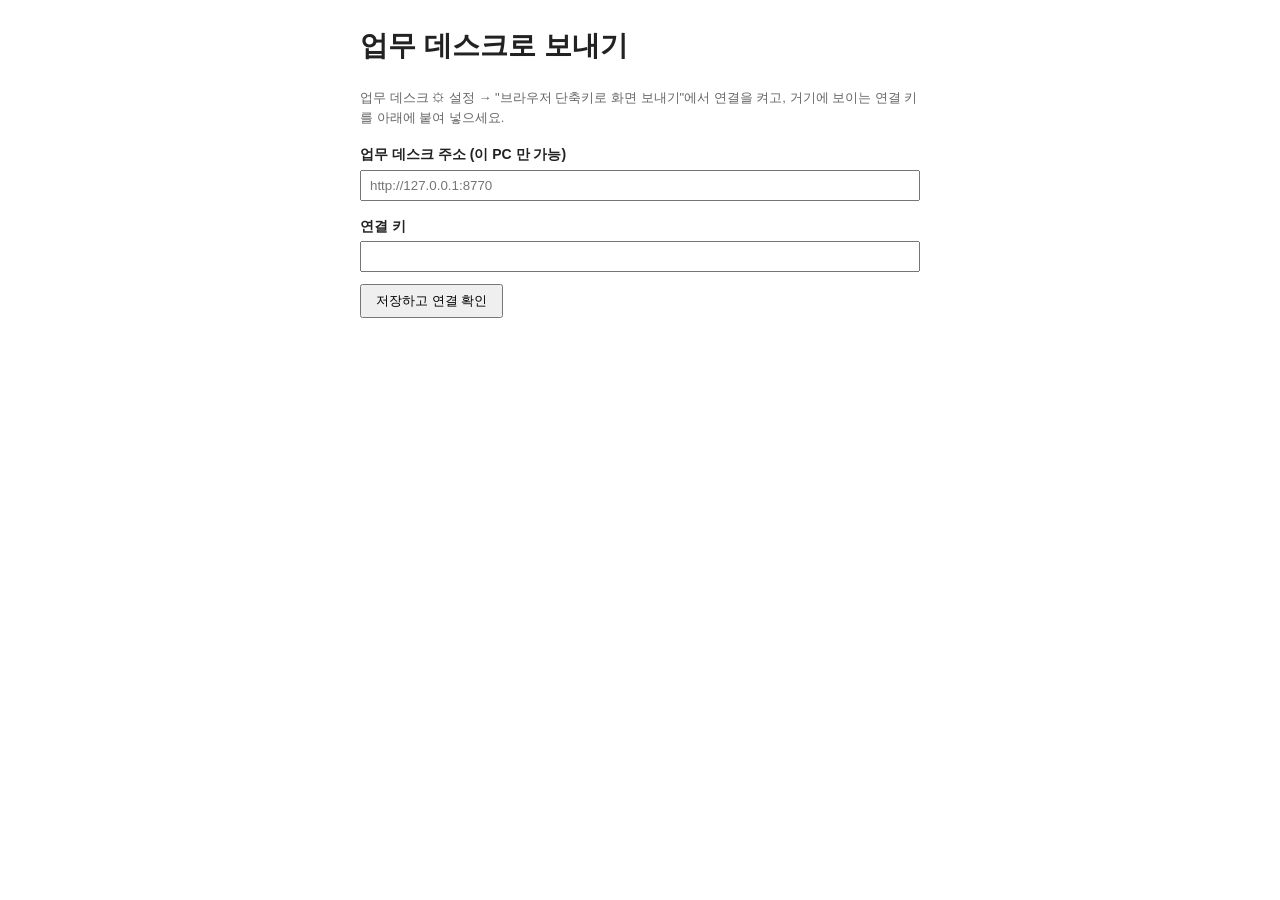
==== browser-extension/options.html @ bd0c3175 "0.5.41: 브라우저 단축키로 에듀파인 화면을 업무 데스크로 보내기 - 크롬·엣지 확장 프로그램(browser-extension/): Alt+Shift+S 로 지금 화면(또는 고" ====
<!doctype html>
<html lang="ko">
<head>
<meta charset="utf-8">
<title>업무 데스크로 보내기 — 옵션</title>
<style>
  body { max-width: 560px; margin: 24px auto; padding: 0 16px; font: 14px/1.6 sans-serif; color: #222; }
  label { display: block; margin: 14px 0 4px; font-weight: 600; }
  input { width: 100%; box-sizing: border-box; padding: 6px 8px; }
  button { margin-top: 12px; padding: 6px 14px; cursor: pointer; }
  .ok { color: #1b7f3b; font-weight: 600; } .bad { color: #b3261e; font-weight: 600; }
  .muted { color: #666; font-size: 13px; }
</style>
</head>
<body>
<h1>업무 데스크로 보내기</h1>
<p class="muted">업무 데스크 ⚙ 설정 → "브라우저 단축키로 화면 보내기"에서 연결을 켜고, 거기에 보이는 연결 키를 아래에 붙여 넣으세요.</p>
<label for="base">업무 데스크 주소 (이 PC 만 가능)</label>
<input id="base" placeholder="http://127.0.0.1:8770">
<label for="key">연결 키</label>
<input id="key" type="password" autocomplete="off">
<button id="save">저장하고 연결 확인</button>
<p id="msg"></p>
<script type="module" src="options.js"></script>
</body>
</html>
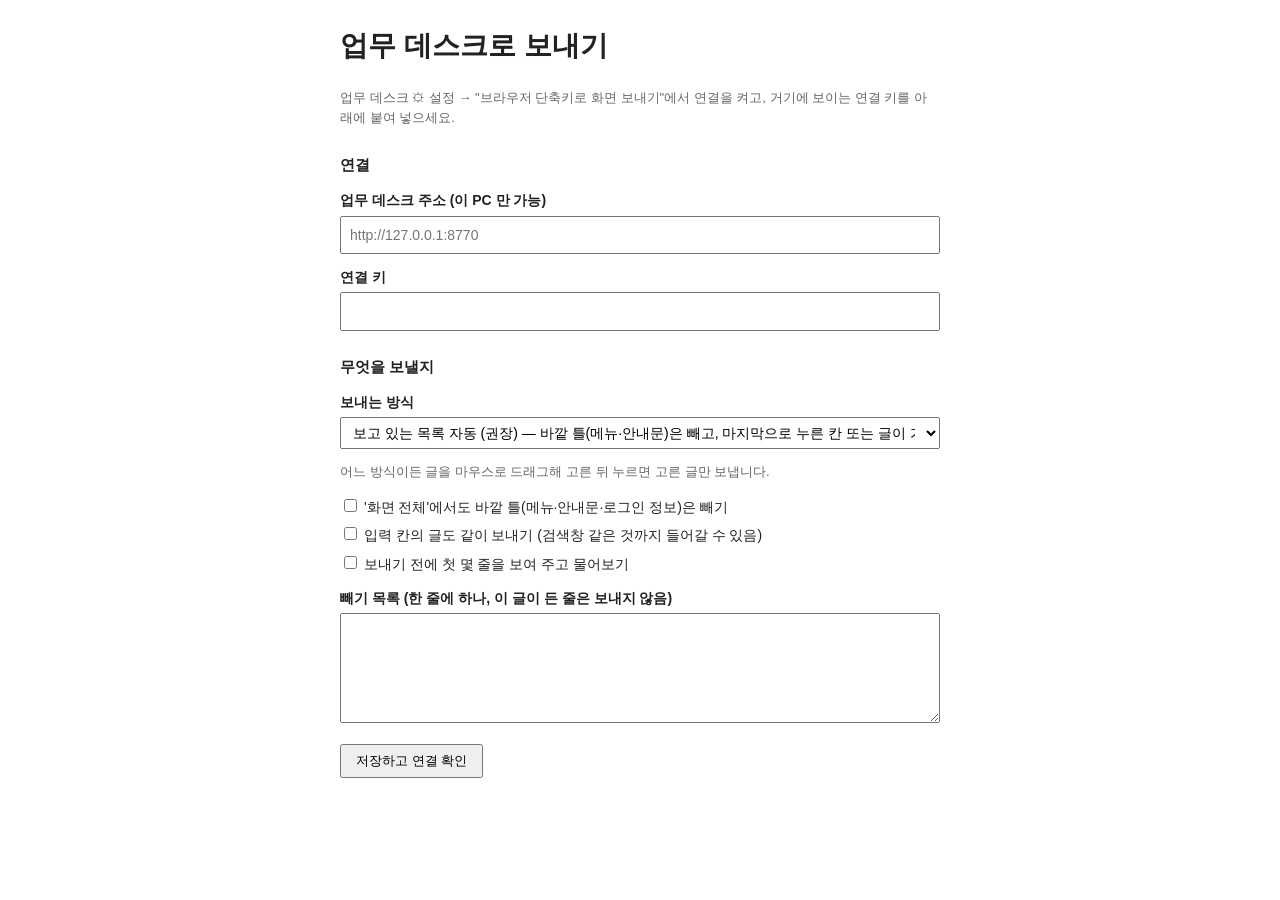
==== commit 9d0abc3b: "0.5.55: 화면 보내기 범위·방법 설정, 나이스도 보내기 - 확장 프로그램 0.2.0: 보내는 방식(보고 있는 목록 자동·한 번 고른 칸·고른 글만·전체), 바깥 틀(메뉴·접근" ====
--- a/browser-extension/options.html
+++ b/browser-extension/options.html
@@ -4,10 +4,13 @@
 <meta charset="utf-8">
 <title>업무 데스크로 보내기 — 옵션</title>
 <style>
-  body { max-width: 560px; margin: 24px auto; padding: 0 16px; font: 14px/1.6 sans-serif; color: #222; }
-  label { display: block; margin: 14px 0 4px; font-weight: 600; }
-  input { width: 100%; box-sizing: border-box; padding: 6px 8px; }
-  button { margin-top: 12px; padding: 6px 14px; cursor: pointer; }
+  body { max-width: 600px; margin: 24px auto; padding: 0 16px; font: 14px/1.6 sans-serif; color: #222; }
+  h2 { font-size: 15px; margin: 24px 0 4px; }
+  label { display: block; margin: 12px 0 4px; font-weight: 600; }
+  label.check { font-weight: 400; margin: 6px 0; }
+  input[type=text], input[type=password], select, textarea { width: 100%; box-sizing: border-box; padding: 6px 8px; font: inherit; }
+  textarea { height: 110px; }
+  button { margin-top: 14px; padding: 6px 14px; cursor: pointer; }
   .ok { color: #1b7f3b; font-weight: 600; } .bad { color: #b3261e; font-weight: 600; }
   .muted { color: #666; font-size: 13px; }
 </style>
@@ -15,10 +18,29 @@
 <body>
 <h1>업무 데스크로 보내기</h1>
 <p class="muted">업무 데스크 ⚙ 설정 → "브라우저 단축키로 화면 보내기"에서 연결을 켜고, 거기에 보이는 연결 키를 아래에 붙여 넣으세요.</p>
+
+<h2>연결</h2>
 <label for="base">업무 데스크 주소 (이 PC 만 가능)</label>
-<input id="base" placeholder="http://127.0.0.1:8770">
+<input id="base" type="text" placeholder="http://127.0.0.1:8770">
 <label for="key">연결 키</label>
 <input id="key" type="password" autocomplete="off">
+
+<h2>무엇을 보낼지</h2>
+<label for="mode">보내는 방식</label>
+<select id="mode">
+  <option value="auto">보고 있는 목록 자동 (권장) — 바깥 틀(메뉴·안내문)은 빼고, 마지막으로 누른 칸 또는 글이 가장 많은 칸 하나</option>
+  <option value="pick">한 번 고른 칸 — 아이콘을 눌러 [이 칸만 보내기]로 고른 칸만</option>
+  <option value="selection">마우스로 고른 글만 — 고른 글이 없으면 보내지 않음</option>
+  <option value="all">화면 전체 — 모든 칸 (예전 방식)</option>
+</select>
+<p class="muted">어느 방식이든 글을 마우스로 드래그해 고른 뒤 누르면 고른 글만 보냅니다.</p>
+<label class="check"><input id="skipTop" type="checkbox"> '화면 전체'에서도 바깥 틀(메뉴·안내문·로그인 정보)은 빼기</label>
+<label class="check"><input id="inputs" type="checkbox"> 입력 칸의 글도 같이 보내기 (검색창 같은 것까지 들어갈 수 있음)</label>
+<label class="check"><input id="preview" type="checkbox"> 보내기 전에 첫 몇 줄을 보여 주고 물어보기</label>
+
+<label for="exclude">빼기 목록 (한 줄에 하나, 이 글이 든 줄은 보내지 않음)</label>
+<textarea id="exclude"></textarea>
+
 <button id="save">저장하고 연결 확인</button>
 <p id="msg"></p>
 <script type="module" src="options.js"></script>
